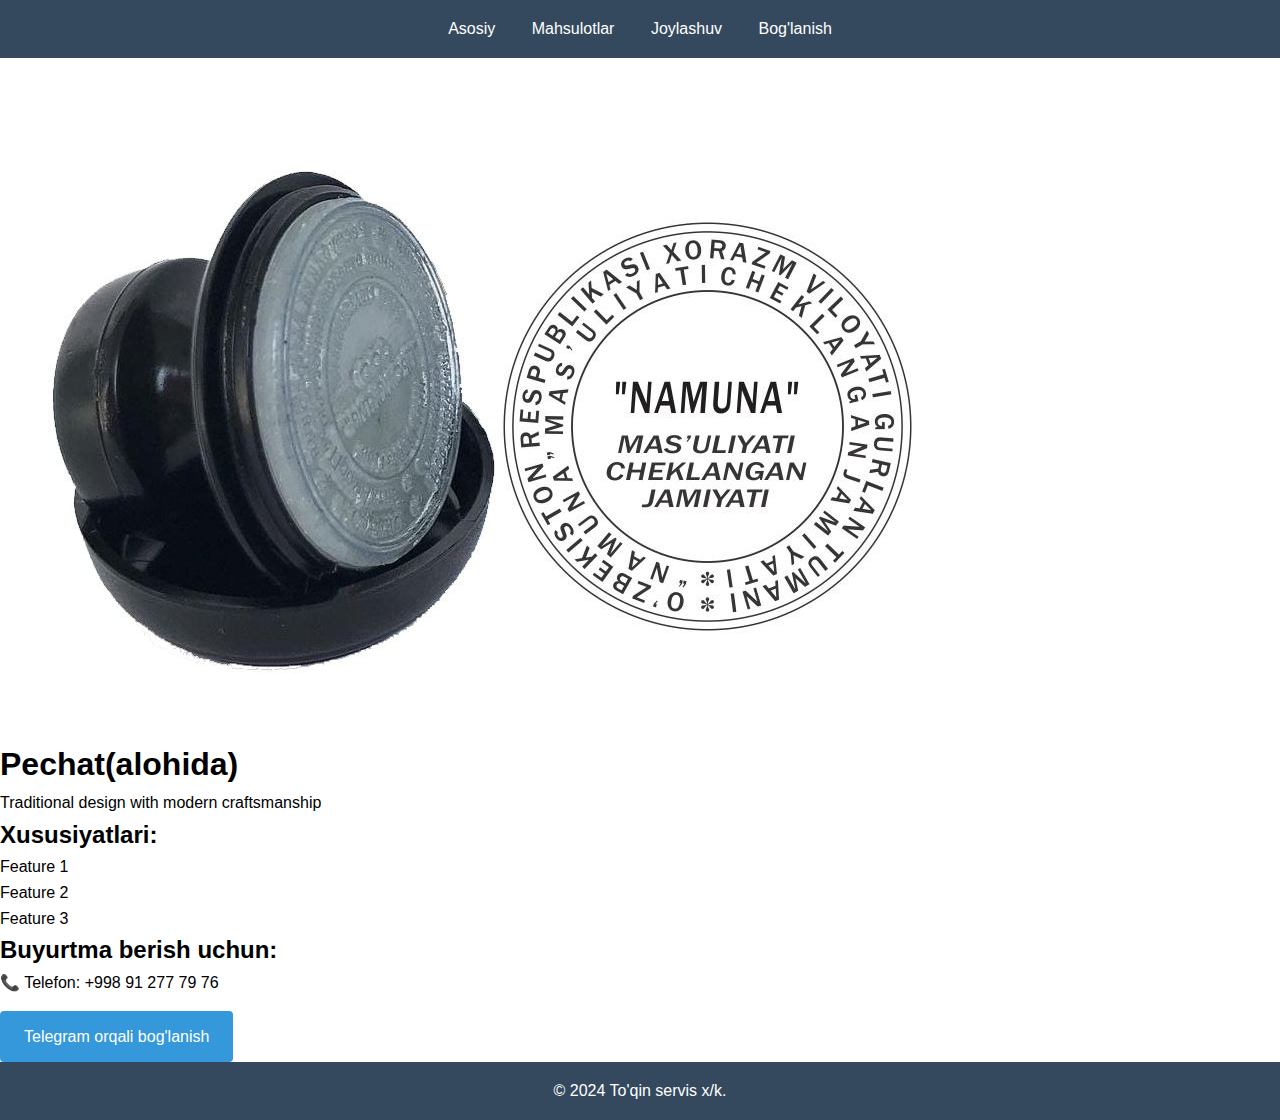
==== products/pechat.html @ 0bd81bcd "product cards" ====
<!DOCTYPE html>
<html lang="en">
<head>
    <meta charset="UTF-8">
    <meta name="viewport" content="width=device-width, initial-scale=1.0">
    <title>Pechat(alohida) - Elegant Signets</title>
    <link rel="stylesheet" href="../style.css">
</head>
<body>
    <nav class="nav">
        <a href="../index.html">Asosiy</a>
        <a href="../index.html#products">Mahsulotlar</a>
        <a href="../index.html#location">Joylashuv</a>
        <a href="../index.html#contact">Bog'lanish</a>
    </nav>

    <div class="product-detail">
        <div class="product-image">
            <img src="../images/pechat.jpg" alt="Pechat">
        </div>
        <div class="product-info">
            <h1>Pechat(alohida)</h1>
            <p class="description">Traditional design with modern craftsmanship</p>
            <div class="features">
                <h2>Xususiyatlari:</h2>
                <ul>
                    <li>Feature 1</li>
                    <li>Feature 2</li>
                    <li>Feature 3</li>
                </ul>
            </div>
            <div class="contact-section">
                <h2>Buyurtma berish uchun:</h2>
                <p>📞 Telefon: +998 91 277 79 76</p>
                <a href="https://t.me/tulkinservis" class="social-button">
                    Telegram orqali bog'lanish
                </a>
            </div>
        </div>
    </div>

    <footer class="footer">
        <p>&copy; 2024 To'qin servis x/k.</p>
    </footer>
</body>
</html>
---- style.css ----
* {
    margin: 0;
    padding: 0;
    box-sizing: border-box;
    font-family: 'Arial', sans-serif;
}

body {
    line-height: 1.6;
}

.header {
    background: #2c3e50;
    color: white;
    text-align: center;
    padding: 2rem;
}

.nav {
    background: #34495e;
    padding: 1rem;
    text-align: center;
}

.nav a {
    color: white;
    text-decoration: none;
    margin: 0 1rem;
}

.hero {
    background: linear-gradient(rgba(0,0,0,0.5), rgba(0,0,0,0.5)),
                url('https://media.istockphoto.com/id/1172236370/ru/%D0%B2%D0%B5%D0%BA%D1%82%D0%BE%D1%80%D0%BD%D0%B0%D1%8F/%D1%80%D0%B5%D1%82%D1%80%D0%BE-%D1%81%D1%82%D0%B0%D1%80%D0%B8%D0%BD%D0%BD%D1%8B%D0%B5-%D0%B7%D0%BD%D0%B0%D1%87%D0%BA%D0%B8-%D0%BA%D0%BE%D0%BB%D0%BB%D0%B5%D0%BA%D1%86%D0%B8%D0%B8-%D1%84%D0%BE%D0%BD%D0%B4%D0%BE%D0%B2%D0%BE%D0%B9-%D0%B8%D0%BB%D0%BB%D1%8E%D1%81%D1%82%D1%80%D0%B0%D1%86%D0%B8%D0%B8.jpg?s=612x612&w=0&k=20&c=iV0m5ElYyTymSxwJsfalv9GR1eEyw2avy7tasMddkYk=');
    height: 60vh;
    background-size: cover;
    background-position: center;
    display: flex;
    align-items: center;
    justify-content: center;
    color: white;
    text-align: center;
}

.products {
    padding: 4rem 2rem;
    background: #f9f9f9;
}

.product-grid {
    display: grid;
    grid-template-columns: repeat(auto-fit, minmax(250px, 1fr));
    gap: 2rem;
    max-width: 1200px;
    margin: 0 auto;
}

.product-card {
    background: white;
    padding: 1rem;
    border-radius: 8px;
    box-shadow: 0 2px 5px rgba(0,0,0,0.1);
    text-align: center;
    display: flex;
    flex-direction: column;
    justify-content: space-between;
}

.product-card img {
    width: 100%;
    height: 200px;
    object-fit: cover;
    border-radius: 4px;
}

.contact {
    padding: 4rem 2rem;
    background: #2c3e50;
    color: white;
    text-align: center;
}

.contact-info {
    max-width: 600px;
    margin: 0 auto;
}

.social-button {
    display: inline-block;
    padding: 0.8rem 1.5rem;
    background: #3498db;
    color: white;
    text-decoration: none;
    border-radius: 4px;
    margin-top: 1rem;
}

.footer {
    background: #34495e;
    color: white;
    text-align: center;
    padding: 1rem;
}



.location {
    padding: 2rem 2rem;
    background: white;
    height: 600px;
}

.location-container {
    max-width: 1200px;
    /* height: 10%; */
    margin: 0 auto;
    display: grid;
    grid-template-columns: 3fr 3fr;
    gap: 5rem;
    align-items: start;
}

.location-info {
    padding: 2rem;
    background: #f9f9f9;
    border-radius: 8px;
    height: 100%;
    display: flex;
    flex-direction: column;
    justify-content: center;
}

.map-container {
    background: #f0f0f0;
    border-radius: 8px;
    height: 100%;
    min-height: 400px;
    overflow: hidden;
}

.img-container {
    background: #f0f0f0;
    border-radius: 8px;
    overflow: hidden;
}
.img-container img {
    width: 100%;
    height: 100%;
}

.map-container iframe {
    width: 100%;
    height: 400px;
    border: none;
    border-radius: 8px;
}

.section-heading {
    text-align: center;
    margin-bottom: 3rem;
    color: #2c3e50;
}

.section-container {
    max-width: 1200px;
    margin: 0 auto;
}


/* @media (max-width: 768px) {
    .location {
        padding: 2rem 1rem;
        height: auto;
    }
    
    .location-container {
        grid-template-columns: 1fr;
        gap: 1.5rem;
    }
    
    .location-info {
        padding: 1.5rem;
        height: auto;
    }

    .map-container {
        min-height: 250px;
    }

    .map-container iframe {
        height: 250px;
    }
    
    .img-container {
        height: auto;
    }
    
    .img-container img {
        height: auto;
    }
}


@media (max-width: 768px) {
    .nav {
        display: flex;
        flex-direction: column;
        gap: 0.5rem;
    }
} */


/* Laptop screens (1024px - 1440px) */
@media screen and (min-width: 1024px) and (max-width: 1440px) {
    .location {
        padding: 3rem 2rem;
        height: auto;
    }

    .location-container {
        grid-template-columns: 1fr 1fr;
        gap: 3rem;
        align-items: stretch;
    }

    .location-info {
        height: auto;
        padding: 2rem;
        display: flex;
        flex-direction: column;
        justify-content: center;
    }

    .map-container {
        height: 400px;
        min-height: 350px;
    }

    .map-container iframe {
        height: 100%;
        width: 100%;
    }
}

/* Small laptops and large tablets (768px - 1023px) */
@media screen and (min-width: 768px) and (max-width: 1023px) {
    .location {
        padding: 2rem;
        height: auto;
    }

    .location-container {
        grid-template-columns: 1fr 1fr;
        gap: 2rem;
        align-items: stretch;
    }

    .location-info {
        height: auto;
        padding: 1.5rem;
    }

    .map-container {
        height: 350px;
        min-height: 300px;
    }

    .map-container iframe {
        height: 100%;
        width: 100%;
    }
}

/* Mobile devices (up to 767px) */
@media screen and (max-width: 767px) {
    .location {
        padding: 2rem 1rem;
        height: auto;
    }

    .location-container {
        grid-template-columns: 1fr;
        gap: 1.5rem;
    }

    .location-info {
        padding: 1.5rem;
        height: auto;
    }

    .map-container {
        min-height: 250px;
    }

    .map-container iframe {
        height: 250px;
    }
}



.modal-button {
    padding: 8px 16px;
    background-color: #007bff;
    color: white;
    border: none;
    border-radius: 4px;
    cursor: pointer;
    margin-top: 10px;
}

.modal-button:hover {
    background-color: #0056b3;
}

.modal {
    display: none;
    position: fixed;
    z-index: 1000;
    left: 0;
    top: 0;
    width: 100%;
    height: 100%;
    background-color: rgba(0,0,0,0.7);
}

.modal-content {
    background-color: white;
    margin: 15% auto;
    padding: 20px;
    border-radius: 5px;
    width: 70%;
    max-width: 500px;
    position: relative;
}

.close-button {
    position: absolute;
    right: 10px;
    top: 10px;
    font-size: 24px;
    cursor: pointer;
}

#modalImage {
    width: 100%;
    max-height: 300px;
    object-fit: contain;
    margin-bottom: 15px;
}
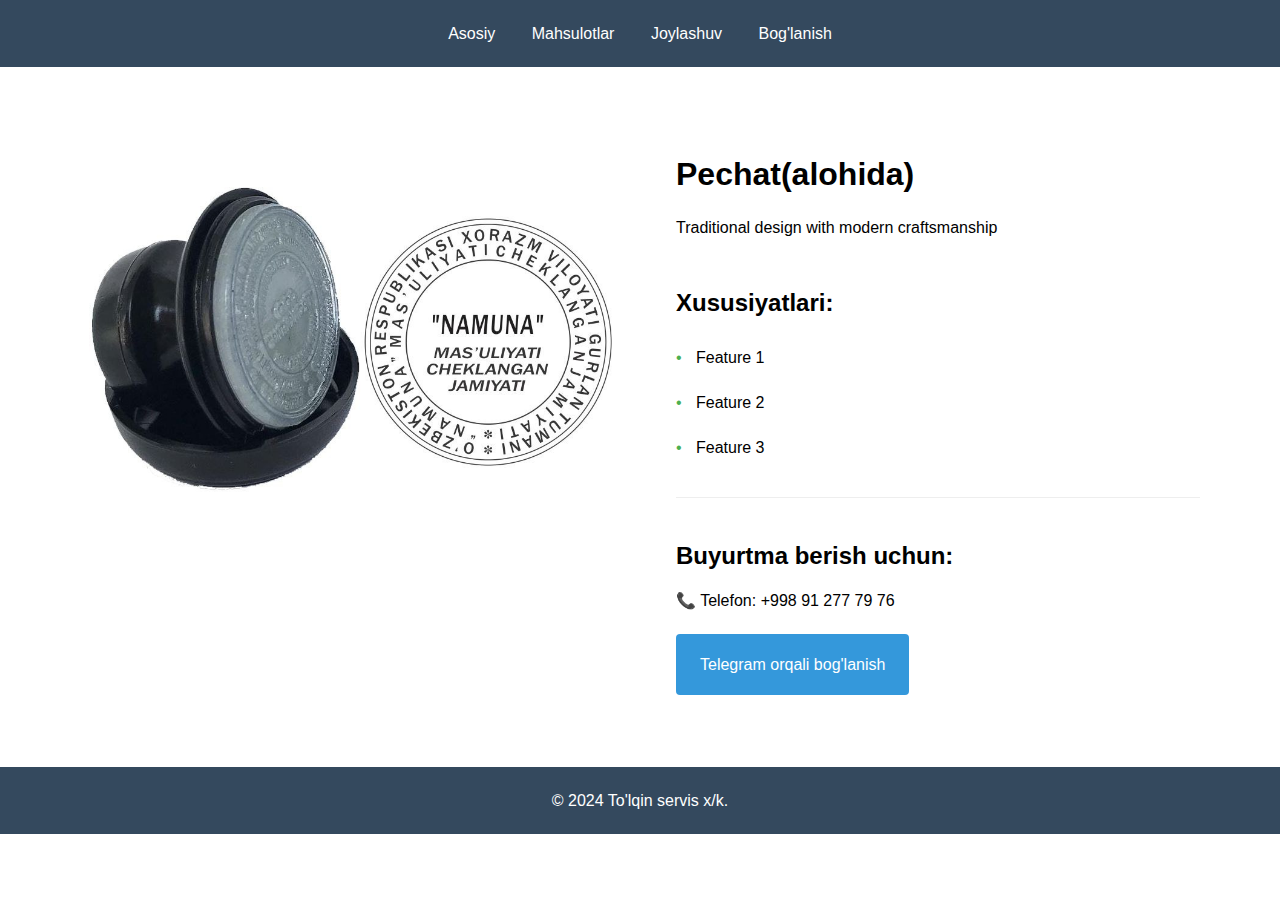
==== commit 923b7ac7: "missed l" ====
--- a/products/pechat.html
+++ b/products/pechat.html
@@ -40,7 +40,7 @@
     </div>
 
     <footer class="footer">
-        <p>&copy; 2024 To'qin servis x/k.</p>
+        <p>&copy; 2024 To'lqin servis x/k.</p>
     </footer>
 </body>
 </html>
--- a/style.css
+++ b/style.css
@@ -1,4 +1,3 @@
-
 * {
     margin: 0;
     padding: 0;
@@ -7,7 +6,7 @@
 }
 
 body {
-    line-height: 1.6;
+    line-height: 2.2;
 }
 
 .header {
@@ -347,4 +346,159 @@
     max-height: 300px;
     object-fit: contain;
     margin-bottom: 15px;
+}
+
+.product-button {
+    display: inline-block;
+    background-color: #4CAF50;
+    color: white;
+    padding: 10px 20px;
+    text-decoration: none;
+    border-radius: 5px;
+    margin-top: 10px;
+    transition: background-color 0.3s;
+}
+
+.product-button:hover {
+    background-color: #45a049;
+}
+
+.product-detail {
+    max-width: 1200px;
+    margin: 2rem auto;
+    padding: 20px;
+    display: grid;
+    grid-template-columns: 1fr 1fr;
+    gap: 2rem;
+}
+
+.product-image img {
+    width: 100%;
+    height: auto;
+    border-radius: 8px;
+}
+
+.product-info {
+    padding: 20px;
+}
+
+.features {
+    margin: 2rem 0;
+}
+
+.features ul {
+    list-style-type: none;
+    padding: 0;
+}
+
+.features li {
+    margin: 10px 0;
+    padding-left: 20px;
+    position: relative;
+}
+
+.features li:before {
+    content: "•";
+    position: absolute;
+    left: 0;
+    color: #4CAF50;
+}
+
+.contact-section {
+    margin-top: 2rem;
+    padding-top: 2rem;
+    border-top: 1px solid #eee;
+}
+
+/* Responsive styles for phones */
+@media screen and (max-width: 768px) {
+    /* Navigation */
+    .nav {
+        flex-direction: column;
+        padding: 10px;
+    }
+
+    .nav a {
+        margin: 5px 0;
+        width: 100%;
+        text-align: center;
+    }
+
+    /* Product grid on main page */
+    .product-grid {
+        grid-template-columns: 1fr;
+        padding: 10px;
+    }
+
+    /* Product detail page */
+    .product-detail {
+        grid-template-columns: 1fr;
+        padding: 10px;
+        gap: 1rem;
+        display: flex;
+        flex-direction: column;
+    }
+
+    .product-image {
+        width: 100%;
+        order: 1;
+    }
+
+    .product-info {
+        padding: 10px 0;
+        order: 2;
+    }
+
+    /* Contact section */
+    .contact-section {
+        margin-top: 1rem;
+        padding-top: 1rem;
+    }
+
+    /* Buttons */
+    .social-button, 
+    .product-button {
+        display: block;
+        width: 100%;
+        text-align: center;
+        margin: 10px 0;
+    }
+
+    /* Typography */
+    h1 {
+        font-size: 1.8rem;
+    }
+
+    h2 {
+        font-size: 1.4rem;
+    }
+
+    p {
+        font-size: 1rem;
+    }
+
+    /* Footer */
+    /* .footer {
+        padding: 10px;
+        text-align: center;
+    } */
+}
+
+/* Additional styles for very small screens */
+@media screen and (max-width: 480px) {
+    .product-card {
+        margin: 10px 0;
+    }
+
+    .features li {
+        padding-left: 15px;
+    }
+
+    h1 {
+        font-size: 1.5rem;
+    }
+
+    h2 {
+        font-size: 1.2rem;
+    }
 }